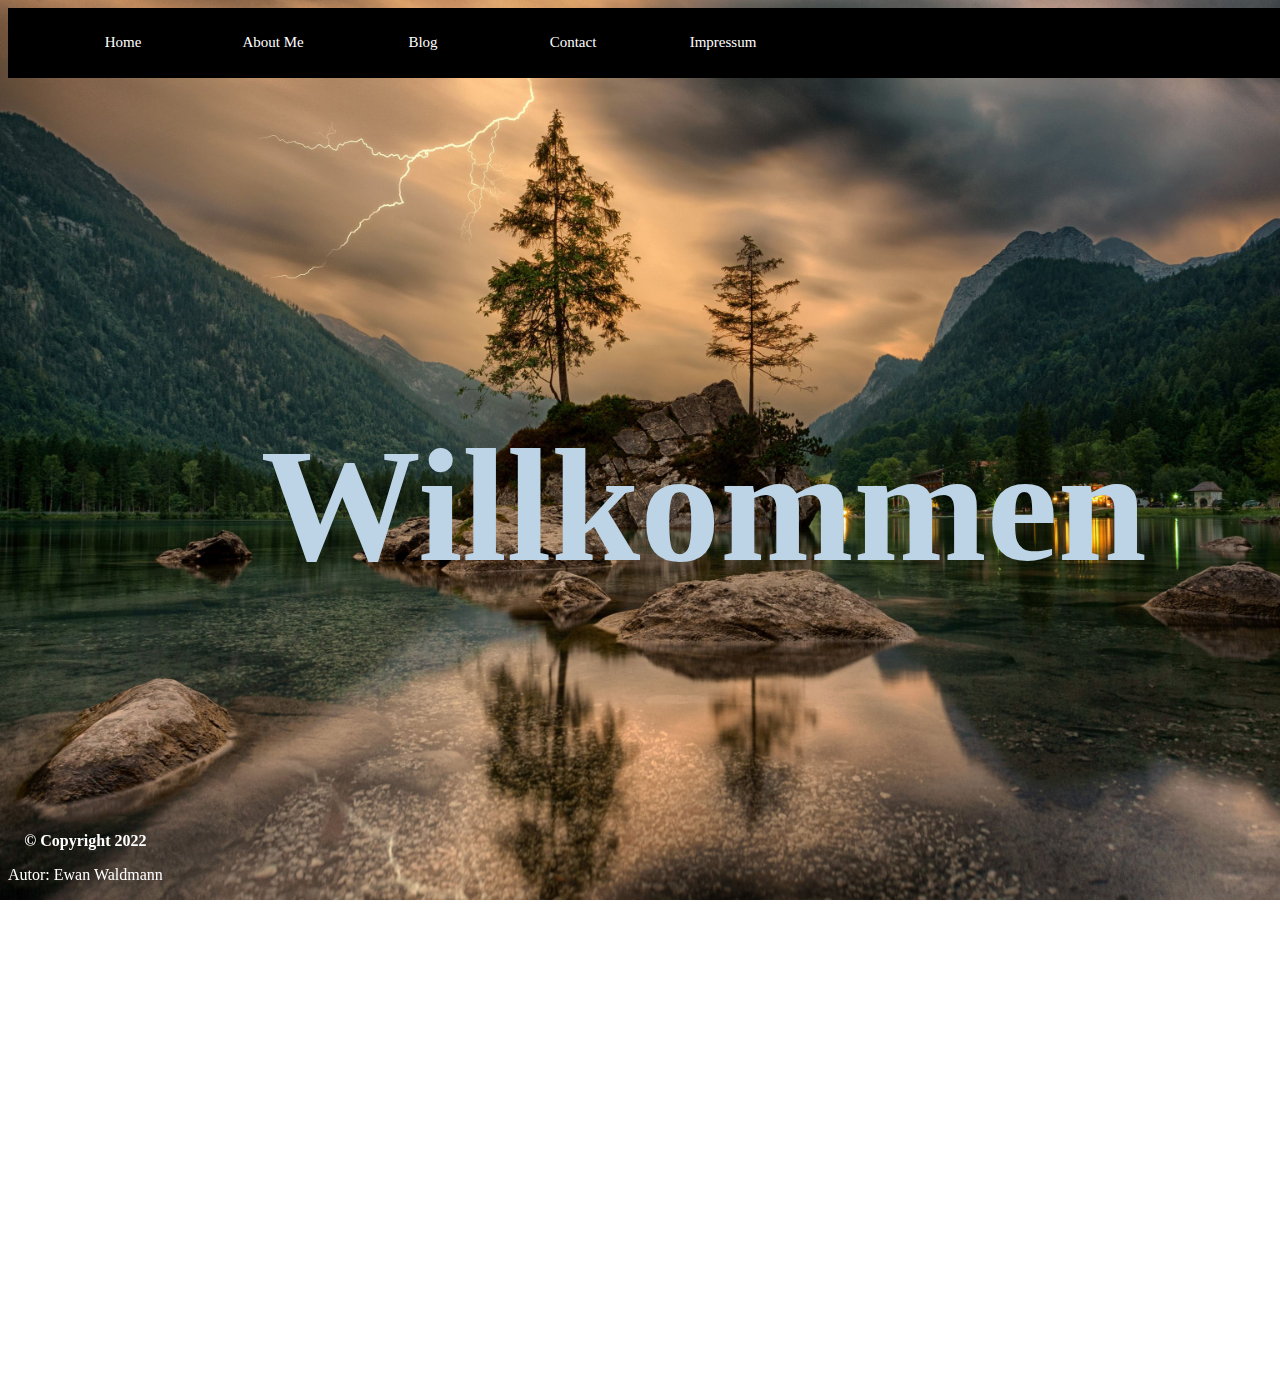
==== index.html @ 77e77d75 "1. Versuch verschiedene Geraeteklassen" ====
<!DOCTYPE html>
<html lang="de">

<head>
    <meta charset="UTF-8">
    <meta http-equiv="X-UA-Compatible" content="IE=edge">
    <meta name="viewport" content="width=device-width, initial-scale=1.0">
    <link href="css/style.css" rel="stylesheet">
    <title>Ewan Waldmann</title>
</head>

<body class="homebody">
    <header>
        <h1>My Blog</h1>
    </header>
    <nav>
        <!--Navigationsleiste-->
        <ul class="navbar">
            <li class="navbox"><a class="navtext" href="index.html">Home</a> </li>
            <li class="navbox"><a class="navtext" href="aboutme.html">About Me</a></li>
            <li class="navbox"><a class="navtext" href="Blog.html">Blog</a> </li>
            <li class="navbox"><a class="navtext" href="contact.html">Contact</a> </li>
            <li class="navbox"><a class="navtext" href="impressum.html">Impressum</a></li>

        </ul>
        <ul class="hiddennav">
            <li class="navbox"> <a class="navtext" href="index.html">Menu</a></li>
                <ul>
                    <li class="navbox2"><a class="navtext" href="aboutme.html">About Me</a></li>
                    <li class="navbox2"><a class="navtext" href="Blog.html">Blog</a> </li>
                    <li class="navbox2"><a class="navtext" href="contact.html">Contact</a> </li>
                    <li class="navbox2"><a class="navtext" href="impressum.html">Impressum</a></li>
                </ul>
        </ul>
    </nav>
    <div class="homemain"></div>
    <main>
        <h1 class="welcome">Willkommen</h1>
    </main>
    <footer>
        <h3>© Copyright 2022</h3>
        <P id="footertext">Autor: Ewan Waldmann</P>
    </footer>

</body>


</html>
---- css/style.css ----
* {
    box-sizing: border-box;
    font-family: 'Oswald';
    font-size: medium;
}

body {
    max-width: 100%;
    display: grid;

    grid-template-columns: 20% 90% 10%;

    grid-template-rows: auto 3fr auto;

    grid-template-areas:

        "nav nav nav"
        "aside main ASIDE"
        "footer footer footer";

}

main {
    grid-area: main;
    width: 1200px;
    padding: auto;
    margin-top: 12rem;

}

header {
    font-weight: bolder;
    font-size: 300%;
    margin-top: 25px
}

footer {
    grid-area: footer;
    bottom: 0;
    position: fixed;
    color: white;
    font-size: initial;
    text-align: center;
}

#footertext {
    /*Text im Footer*/
    color: white;
    font-size: 16px;

}

.welcome {
    /*Homeseite inschrift*/
    font-size: 1000%;
    color: #BDD4E7;
    margin-top: 150px;
    width: fit-content;

}

nav {
    /*Navigationsbalken*/
    background-color: black;
    width: 100%;
    height: 70px;
    grid-area: nav;
    position: absolute;
    margin-top: 0;
}



.navbar {
    /*Navigationsliste*/
    list-style: none;
}

.navbox {
    /*Navigationsbox*/
    float: left;
    background-color: black;
    text-align: center;
    width: 150px;
}

.navtext {
    /*Text in der Navigationsbox*/
    display: block;
    color: white;
    padding: 10px 12px;
    text-decoration: none;
    font-size: 15px;
}

.navbox:hover {
    /*Hover über den Navtext*/
    background-color: #333;
    border-left: solid white;
}

.navbox2 {
    /*zweite Navigationsbox*/
    display: none;
}

.navbox:hover .navbox2 {
    /*Navbox 2 wird angezeigt*/
    display: block;
}


html {
    background-image: url("Medien/tree.jpg");
    background-size: cover;
    background-position: center;
    min-height: 1400px;
    background-attachment: fixed;
}

#title { /*Title auf allen seiten*/
    font-size: 300%;
    margin-left: 320px;
}

.maintext {
    padding: 20px;
    background-color: #BDD4E7;
    height: fit-content;
    margin-top: 0;
    grid-area: main;
}
.hiddennav {
    display: none;
    list-style: none;
}

@media only screen and (max-width: 700px) {

    .welcome{
        padding-top: 40px;
        font-size: 300%;
        }
    #title{
        font-size: 300%;
        padding: 40px;
    }
    
    .navtext{
        font-size: 12px;
    }
    
    .home{
        min-height: 700px;
    
    }
    .navbar {
        display: none;
    }
    
    #impressum{
        font-size: 14px;
    }
    .hiddennav {
        display: block;
    }
    .hiddennav:hover .navbox2 {
        display: block;
    }
 }
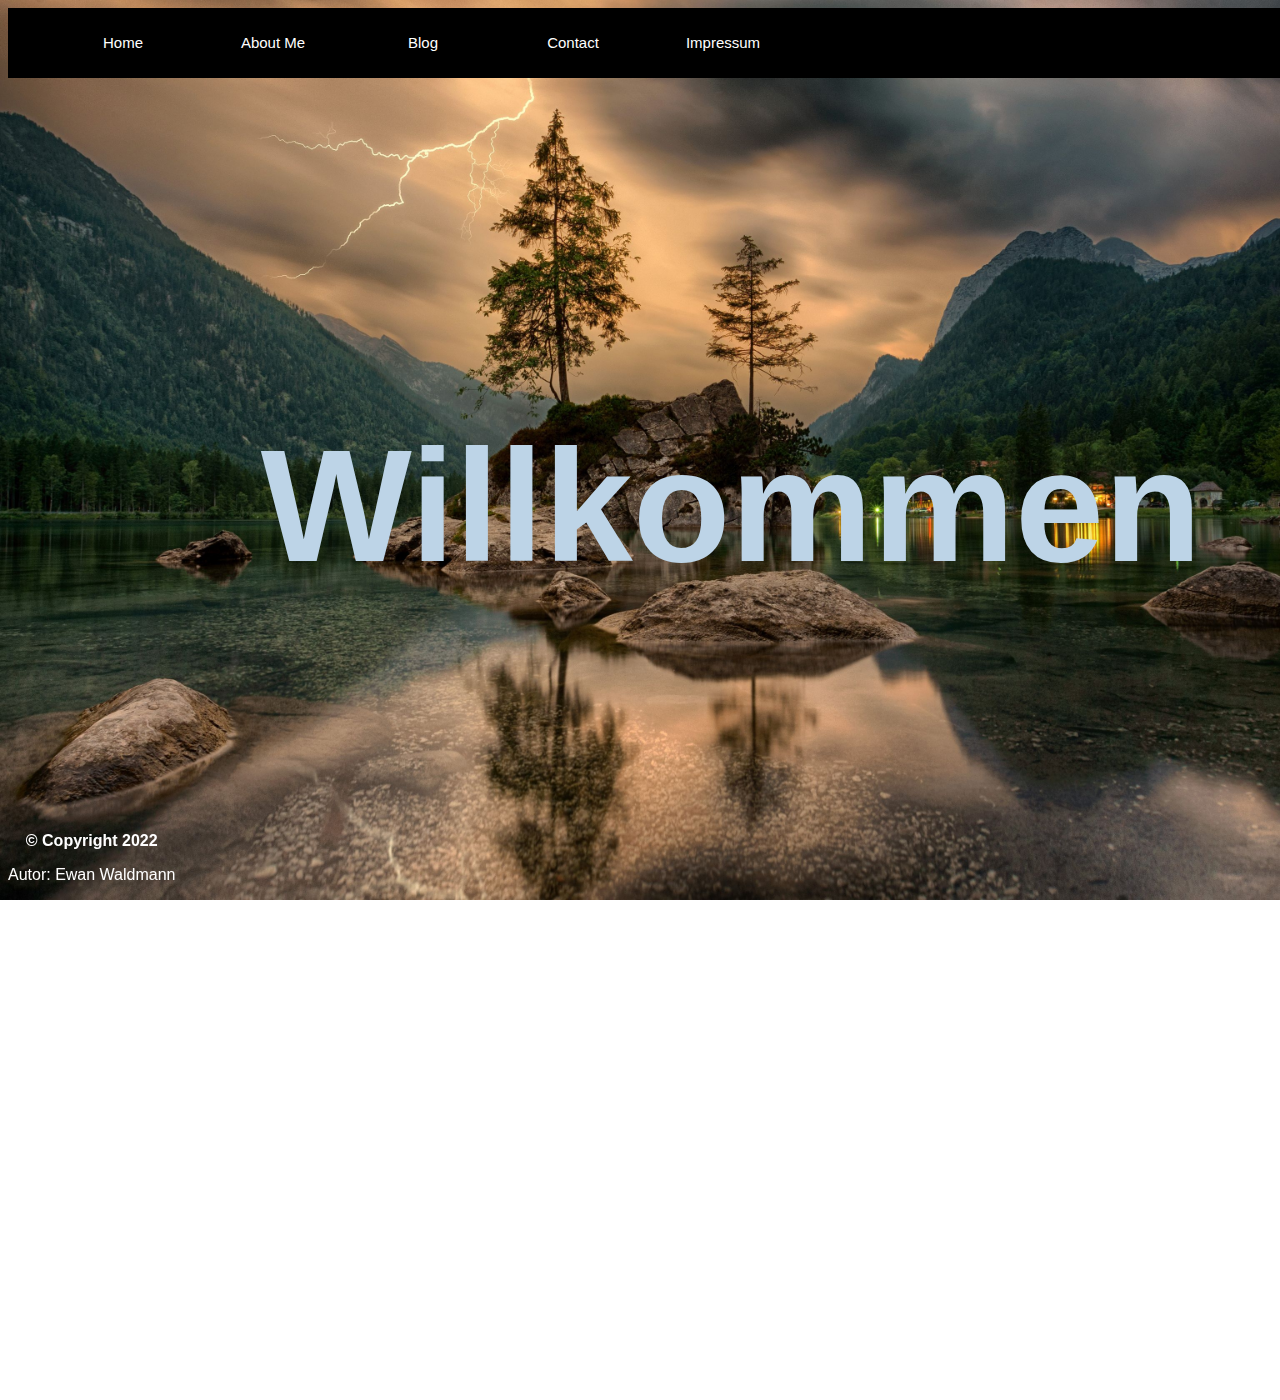
==== commit 6dad96e9: "Nav Bar bug fixed" ====
--- a/index.html
+++ b/index.html
@@ -24,7 +24,7 @@
 
         </ul>
         <ul class="hiddennav">
-            <li class="navbox"> <a class="navtext" href="index.html">Menu</a></li>
+            <li class="navbox1"><a class="navtext" href="index.html">Menu</a></li>
                 <ul>
                     <li class="navbox2"><a class="navtext" href="aboutme.html">About Me</a></li>
                     <li class="navbox2"><a class="navtext" href="Blog.html">Blog</a> </li>
--- a/css/style.css
+++ b/css/style.css
@@ -1,10 +1,11 @@
+@import url(https://fonts.google.com/specimen/Oswald?query=oswald);
 * {
     box-sizing: border-box;
-    font-family: 'Oswald';
+    font-family: "oswald", sans-serif;
     font-size: medium;
 }
 
-body {
+body { /*Body auf allen seiten mit dem Grid*/
     max-width: 100%;
     display: grid;
 
@@ -23,15 +24,13 @@
 main {
     grid-area: main;
     width: 1200px;
-    padding: auto;
     margin-top: 12rem;
-
 }
 
 header {
     font-weight: bolder;
     font-size: 300%;
-    margin-top: 25px
+    margin-top: 25px;
 }
 
 footer {
@@ -83,6 +82,12 @@
     text-align: center;
     width: 150px;
 }
+.navbox1 {
+    background-color: black;
+    text-align: center;
+    width: 150px;
+}
+
 
 .navtext {
     /*Text in der Navigationsbox*/
@@ -102,15 +107,19 @@
 .navbox2 {
     /*zweite Navigationsbox*/
     display: none;
-}
-
-.navbox:hover .navbox2 {
-    /*Navbox 2 wird angezeigt*/
-    display: block;
+    background-color: black;
+    text-align: center;
+    width: 150px;
+    height: 40px;
+}
+.navbox2:hover {
+    background-color: #333;
+    border-left:solid white;
 }
 
 
 html {
+    /*hintergrund auf allen Seiten*/
     background-image: url("Medien/tree.jpg");
     background-size: cover;
     background-position: center;
@@ -118,53 +127,118 @@
     background-attachment: fixed;
 }
 
-#title { /*Title auf allen seiten*/
+
+.title {
+    /*Title auf allen seiten*/
     font-size: 300%;
-    margin-left: 320px;
-}
-
-.maintext {
+    margin-left: 100%;
+}
+
+.maintext { /*Formatierung des Textest auf allen seiten in der Main*/
     padding: 20px;
-    background-color: #BDD4E7;
+    background-color: white;
     height: fit-content;
     margin-top: 0;
     grid-area: main;
 }
-.hiddennav {
+
+.hiddennav {/*versteckte NAVBar bei verkleinerung des Fensters*/
     display: none;
     list-style: none;
 }
+.hiddennav:hover {
+    
+    width: fit-content;
+}
+
+.contact {
+    /*DIV Kontaktseite*/
+    padding: 30px;
+   margin-top: 0;
+}
+
+
+.contactinput {
+    /*Inputfeld Kontaktseite*/
+    color: #212227;
+    border: none;
+    border-bottom: 1px solid #212227;
+    text-align: left;
+    width: 100%;
+    height: 50px;
+    font-size: 16px;
+    outline: none;
+}
+
+
+
+#contactmessage {
+    /*Textfeld Kontaktseite*/
+    width: 100%;
+    font-size: 16px;
+    margin-top: 20px;
+    border: 1px solid #212227;
+    min-height: 200px;
+    border-radius: 8px;
+    padding: 10px;
+    outline: none;
+}
+
+#submit { /*Submit button*/
+    background-color: #212227;
+    color: white;
+    padding: 12px 20px;
+    border: none;
+    border-radius: 5px;
+    cursor: pointer;
+
+}
+
+#submit:hover {
+    background-color: #637074;
+
+}
 
 @media only screen and (max-width: 700px) {
 
-    .welcome{
+    .welcome { /*titel auf Homepage*/
         padding-top: 40px;
         font-size: 300%;
-        }
-    #title{
-        font-size: 300%;
+        font-weight: lighter;
+    }
+
+    main{
+        width: 400px;
+    }
+    .title {
+        font-size: 150%;
         padding: 40px;
     }
-    
-    .navtext{
+
+    .navtext {
         font-size: 12px;
     }
-    
-    .home{
+
+    .home {
         min-height: 700px;
-    
-    }
+
+    }
+
     .navbar {
         display: none;
     }
-    
-    #impressum{
+
+    #impressum {
         font-size: 14px;
     }
+
     .hiddennav {
         display: block;
-    }
+        list-style: none;
+    }
+
     .hiddennav:hover .navbox2 {
         display: block;
-    }
- }+        list-style: none;
+    }
+}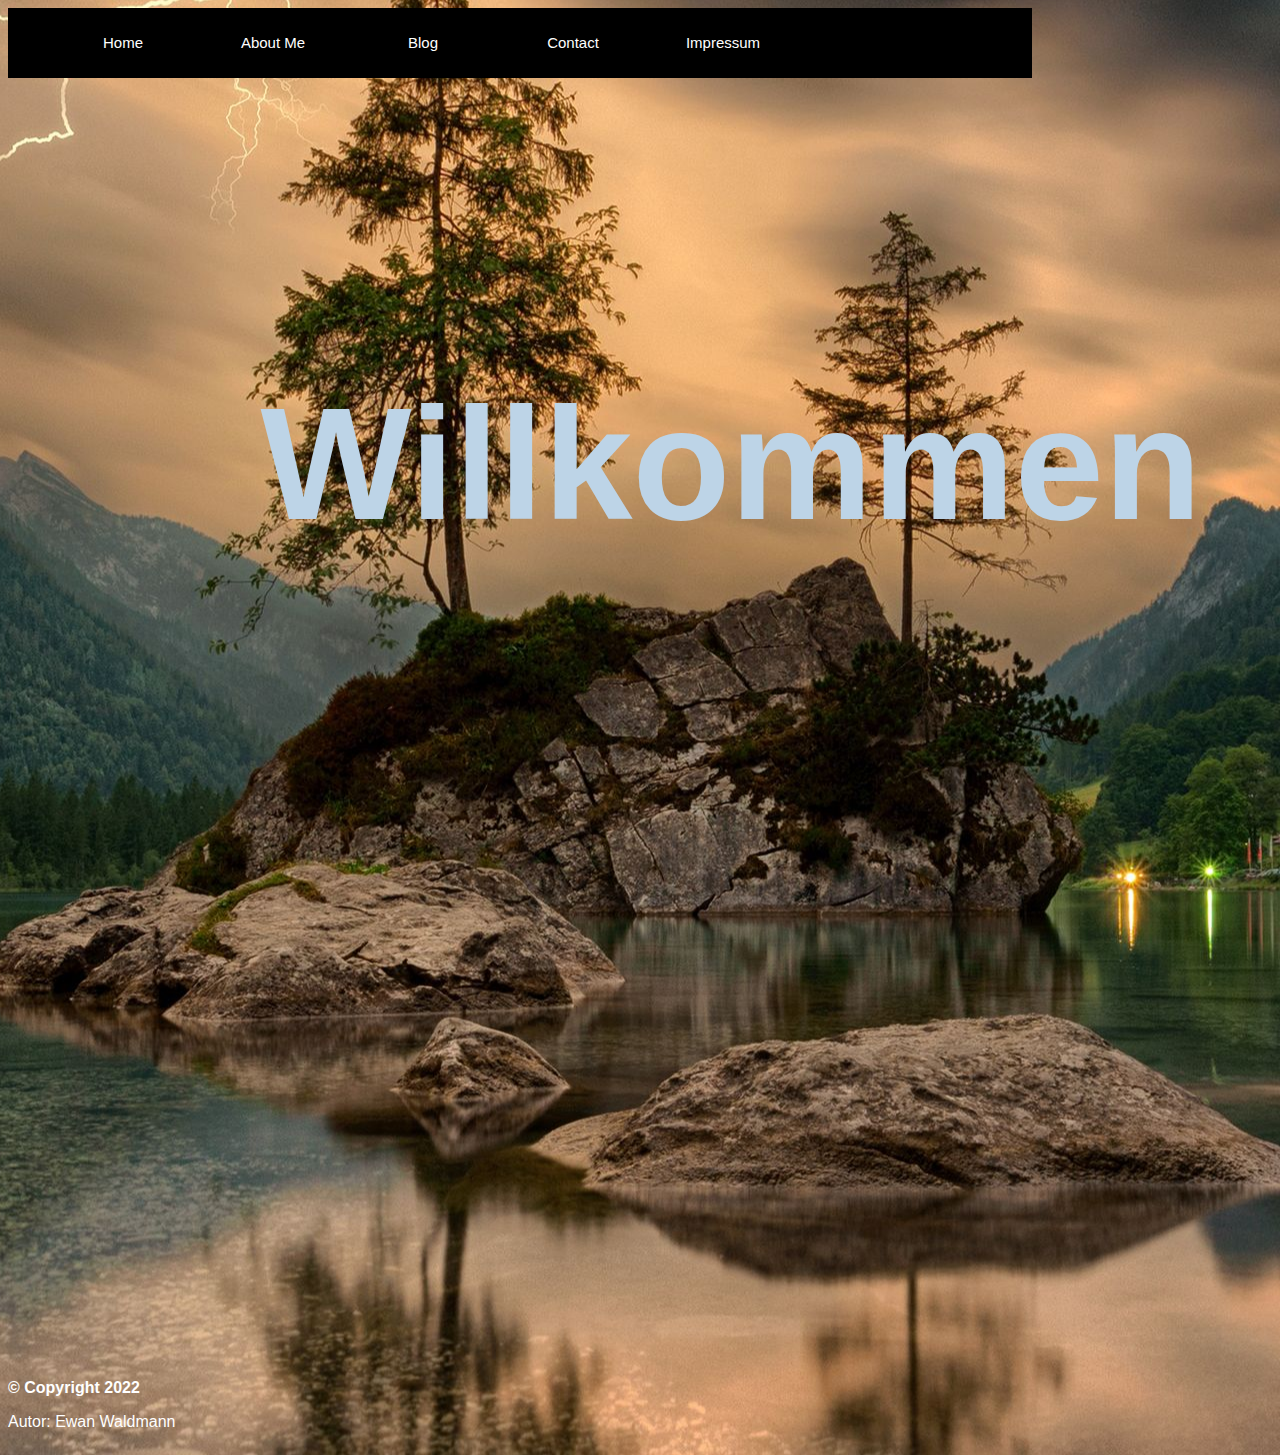
==== commit 6c560dd2: "fixing" ====
--- a/index.html
+++ b/index.html
@@ -25,12 +25,12 @@
         </ul>
         <ul class="hiddennav">
             <li class="navbox1"><a class="navtext" href="index.html">Menu</a></li>
-                <ul>
-                    <li class="navbox2"><a class="navtext" href="aboutme.html">About Me</a></li>
-                    <li class="navbox2"><a class="navtext" href="Blog.html">Blog</a> </li>
-                    <li class="navbox2"><a class="navtext" href="contact.html">Contact</a> </li>
-                    <li class="navbox2"><a class="navtext" href="impressum.html">Impressum</a></li>
-                </ul>
+            <ul>
+                <li class="navbox2"><a class="navtext" href="aboutme.html">About Me</a></li>
+                <li class="navbox2"><a class="navtext" href="Blog.html">Blog</a> </li>
+                <li class="navbox2"><a class="navtext" href="contact.html">Contact</a> </li>
+                <li class="navbox2"><a class="navtext" href="impressum.html">Impressum</a></li>
+            </ul>
         </ul>
     </nav>
     <div class="homemain"></div>
@@ -38,8 +38,10 @@
         <h1 class="welcome">Willkommen</h1>
     </main>
     <footer>
+        <div id="platz"></div>
         <h3>© Copyright 2022</h3>
         <P id="footertext">Autor: Ewan Waldmann</P>
+
     </footer>
 
 </body>
--- a/css/style.css
+++ b/css/style.css
@@ -1,12 +1,23 @@
 @import url(https://fonts.google.com/specimen/Oswald?query=oswald);
+
 * {
     box-sizing: border-box;
     font-family: "oswald", sans-serif;
     font-size: medium;
 }
 
-body { /*Body auf allen seiten mit dem Grid*/
-    max-width: 100%;
+body {
+    /*Body auf allen seiten mit dem Grid*/
+
+    /*hintergrund auf allen Seiten*/
+    background-image: url("Medien/tree.jpg");
+    /*   background-size: cover;
+       background-position: center;
+       min-height: 1400px;
+       background-attachment: fixed;*/
+    background-position: center;
+    background-repeat: no-repeat;
+    max-width: fit-content;
     display: grid;
 
     grid-template-columns: 20% 90% 10%;
@@ -16,7 +27,7 @@
     grid-template-areas:
 
         "nav nav nav"
-        "aside main ASIDE"
+        "aside main main"
         "footer footer footer";
 
 }
@@ -36,10 +47,9 @@
 footer {
     grid-area: footer;
     bottom: 0;
-    position: fixed;
     color: white;
     font-size: initial;
-    text-align: center;
+    text-align: left;
 }
 
 #footertext {
@@ -53,7 +63,7 @@
     /*Homeseite inschrift*/
     font-size: 1000%;
     color: #BDD4E7;
-    margin-top: 150px;
+    margin-top: 10;
     width: fit-content;
 
 }
@@ -61,7 +71,7 @@
 nav {
     /*Navigationsbalken*/
     background-color: black;
-    width: 100%;
+    width: 80%;
     height: 70px;
     grid-area: nav;
     position: absolute;
@@ -82,6 +92,7 @@
     text-align: center;
     width: 150px;
 }
+
 .navbox1 {
     background-color: black;
     text-align: center;
@@ -112,20 +123,13 @@
     width: 150px;
     height: 40px;
 }
+
 .navbox2:hover {
     background-color: #333;
-    border-left:solid white;
-}
-
-
-html {
-    /*hintergrund auf allen Seiten*/
-    background-image: url("Medien/tree.jpg");
-    background-size: cover;
-    background-position: center;
-    min-height: 1400px;
-    background-attachment: fixed;
-}
+    border-left: solid white;
+}
+
+
 
 
 .title {
@@ -134,7 +138,8 @@
     margin-left: 100%;
 }
 
-.maintext { /*Formatierung des Textest auf allen seiten in der Main*/
+.maintext {
+    /*Formatierung des Textest auf allen seiten in der Main*/
     padding: 20px;
     background-color: white;
     height: fit-content;
@@ -142,19 +147,21 @@
     grid-area: main;
 }
 
-.hiddennav {/*versteckte NAVBar bei verkleinerung des Fensters*/
+.hiddennav {
+    /*versteckte NAVBar bei verkleinerung des Fensters*/
     display: none;
     list-style: none;
 }
+
 .hiddennav:hover {
-    
+
     width: fit-content;
 }
 
 .contact {
     /*DIV Kontaktseite*/
     padding: 30px;
-   margin-top: 0;
+    margin-top: 0;
 }
 
 
@@ -184,7 +191,8 @@
     outline: none;
 }
 
-#submit { /*Submit button*/
+#submit {
+    /*Submit button*/
     background-color: #212227;
     color: white;
     padding: 12px 20px;
@@ -199,17 +207,23 @@
 
 }
 
+#platz {
+    height: 700px;
+}
+
 @media only screen and (max-width: 700px) {
 
-    .welcome { /*titel auf Homepage*/
+    .welcome {
+        /*titel auf Homepage*/
         padding-top: 40px;
         font-size: 300%;
         font-weight: lighter;
     }
 
-    main{
+    main {
         width: 400px;
     }
+
     .title {
         font-size: 150%;
         padding: 40px;
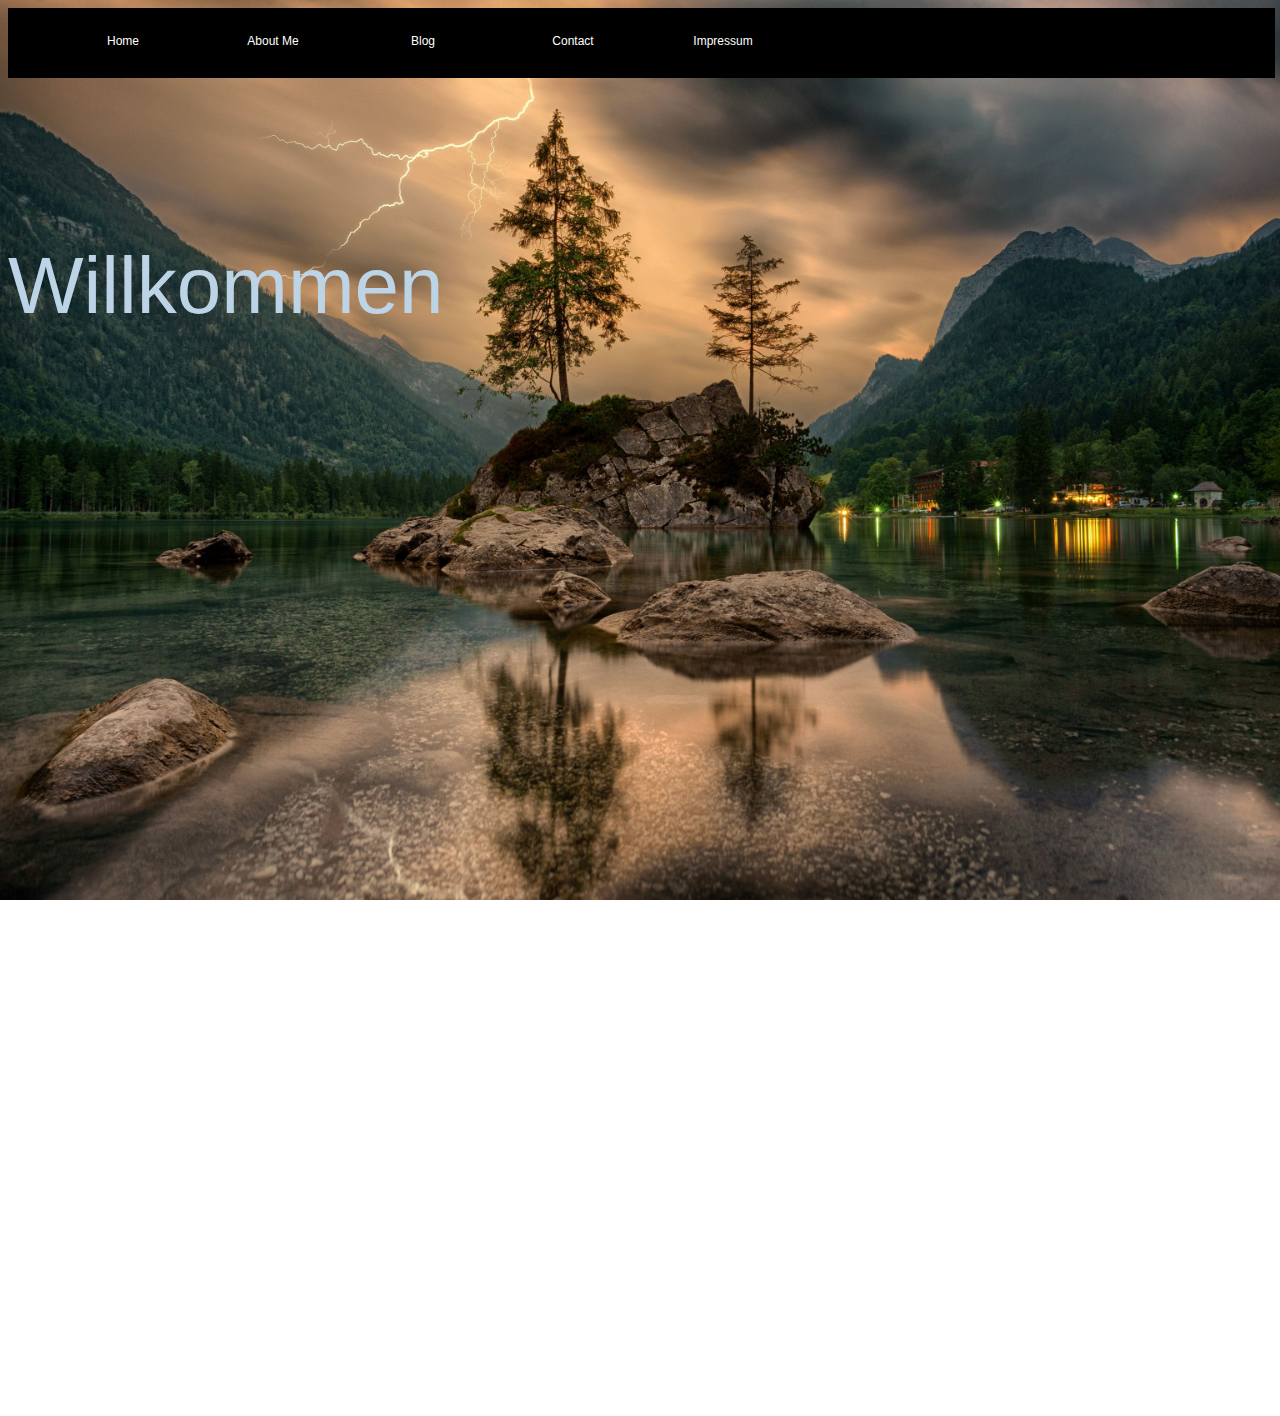
==== commit 420ff5a1: "Verbesserungen" ====
--- a/index.html
+++ b/index.html
@@ -10,9 +10,6 @@
 </head>
 
 <body class="homebody">
-    <header>
-        <h1>My Blog</h1>
-    </header>
     <nav>
         <!--Navigationsleiste-->
         <ul class="navbar">
@@ -33,10 +30,10 @@
             </ul>
         </ul>
     </nav>
-    <div class="homemain"></div>
+    <div class="homemain">
     <main>
         <h1 class="welcome">Willkommen</h1>
-    </main>
+    </main></div>
     <footer>
         <div id="platz"></div>
         <h3>© Copyright 2022</h3>
--- a/css/style.css
+++ b/css/style.css
@@ -11,12 +11,12 @@
 
     /*hintergrund auf allen Seiten*/
     background-image: url("Medien/tree.jpg");
-    /*   background-size: cover;
-       background-position: center;
-       min-height: 1400px;
-       background-attachment: fixed;*/
+    background-size: cover;
     background-position: center;
-    background-repeat: no-repeat;
+    min-height: 1400px;
+    background-attachment: fixed;
+    /*background-position: center;
+    background-repeat: no-repeat;*/
     max-width: fit-content;
     display: grid;
 
@@ -42,6 +42,7 @@
     font-weight: bolder;
     font-size: 300%;
     margin-top: 25px;
+
 }
 
 footer {
@@ -71,7 +72,7 @@
 nav {
     /*Navigationsbalken*/
     background-color: black;
-    width: 80%;
+    width: 99%;
     height: 70px;
     grid-area: nav;
     position: absolute;
@@ -138,6 +139,7 @@
     margin-left: 100%;
 }
 
+
 .maintext {
     /*Formatierung des Textest auf allen seiten in der Main*/
     padding: 20px;
@@ -145,6 +147,7 @@
     height: fit-content;
     margin-top: 0;
     grid-area: main;
+    max-width: 95%;
 }
 
 .hiddennav {
@@ -207,11 +210,51 @@
 
 }
 
+iframe {
+    margin-left: 30%;
+}
+
 #platz {
+    /*Platzhalter auf der Homepage*/
     height: 700px;
 }
-
-@media only screen and (max-width: 700px) {
+.blog {
+    width: 90%;
+}
+
+@media only screen and (max-width: 1400px) {
+    .welcome {
+        /*titel auf Homepage*/
+        padding-top: 40px;
+        font-size: 500%;
+        font-weight: lighter;
+    }
+
+    main {
+        width: 800px;
+    }
+
+    .title {
+        font-size: 300%;
+        padding: 40px;
+    }
+
+    .navtext {
+        font-size: 12px;
+    }
+
+    .home {
+        min-height: 700px;
+
+    }
+
+    iframe {
+        margin: 0;
+    }
+
+}
+
+@media only screen and (max-width: 900px) {
 
     .welcome {
         /*titel auf Homepage*/
@@ -233,10 +276,6 @@
         font-size: 12px;
     }
 
-    .home {
-        min-height: 700px;
-
-    }
 
     .navbar {
         display: none;
@@ -255,4 +294,22 @@
         display: block;
         list-style: none;
     }
+
+    #platz {
+        height: 0px;
+    }
+
+    nav {
+        width: 95%;
+    }
+
+    .homemain {
+        width: 500px;
+    }
+
+    iframe {
+        height: 150%;
+        width: 100%;
+    }
+
 }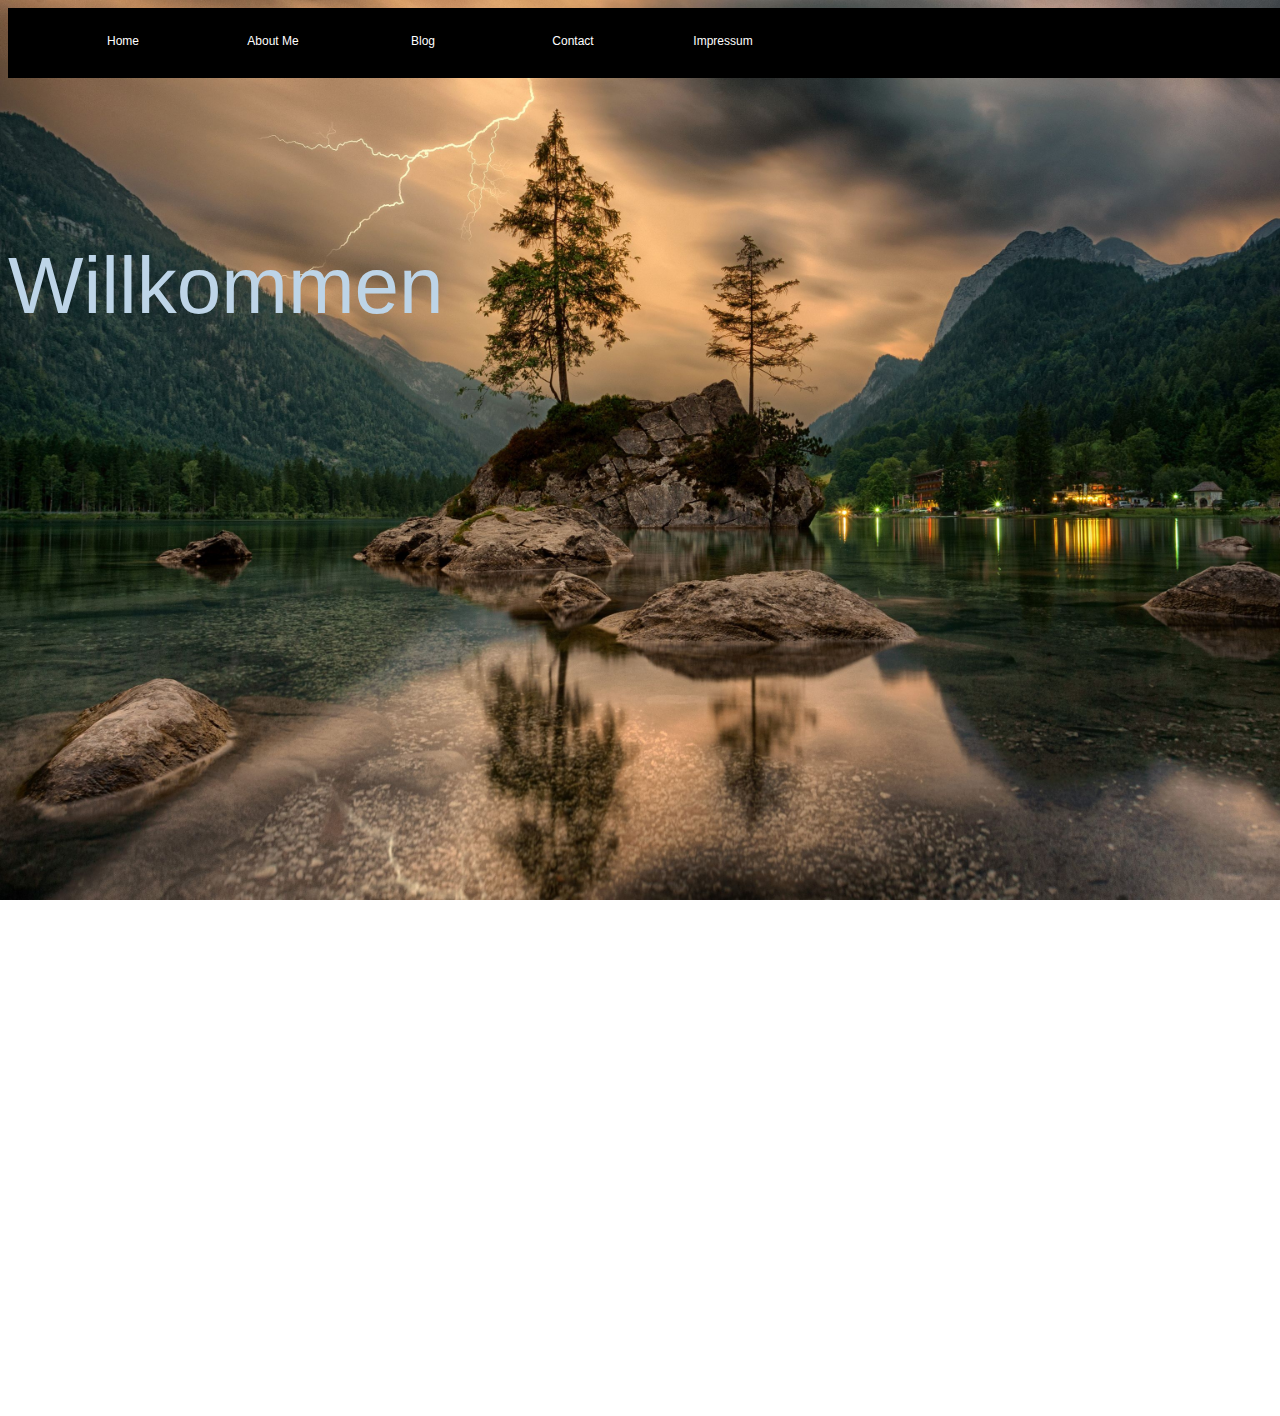
==== commit a516efa9: "Update style.css" ====
--- a/index.html
+++ b/index.html
@@ -21,7 +21,11 @@
 
         </ul>
         <ul class="hiddennav">
+<<<<<<< Updated upstream
             <li class="navbox1"><a class="navtext" href="index.html">Menu</a></li>
+=======
+            <li class="navbox"><a class="navtext" href="index.html">Menu</a></li>
+>>>>>>> Stashed changes
             <ul>
                 <li class="navbox2"><a class="navtext" href="aboutme.html">About Me</a></li>
                 <li class="navbox2"><a class="navtext" href="Blog.html">Blog</a> </li>
--- a/css/style.css
+++ b/css/style.css
@@ -4,6 +4,9 @@
     box-sizing: border-box;
     font-family: "oswald", sans-serif;
     font-size: medium;
+}
+html {
+    width: 1000px;
 }
 
 body {
@@ -34,7 +37,6 @@
 
 main {
     grid-area: main;
-    width: 1200px;
     margin-top: 12rem;
 }
 
@@ -71,8 +73,8 @@
 
 nav {
     /*Navigationsbalken*/
+    width: 100%;
     background-color: black;
-    width: 99%;
     height: 70px;
     grid-area: nav;
     position: absolute;
@@ -218,9 +220,7 @@
     /*Platzhalter auf der Homepage*/
     height: 700px;
 }
-.blog {
-    width: 90%;
-}
+
 
 @media only screen and (max-width: 1400px) {
     .welcome {
@@ -265,11 +265,13 @@
 
     main {
         width: 400px;
+        margin: 5px;
     }
 
     .title {
         font-size: 150%;
         padding: 40px;
+        margin: 12px;
     }
 
     .navtext {
@@ -293,6 +295,7 @@
     .hiddennav:hover .navbox2 {
         display: block;
         list-style: none;
+<<<<<<< Updated upstream
     }
 
     #platz {
@@ -300,7 +303,7 @@
     }
 
     nav {
-        width: 95%;
+        width: 100%
     }
 
     .homemain {
@@ -310,6 +313,29 @@
     iframe {
         height: 150%;
         width: 100%;
-    }
+=======
+>>>>>>> Stashed changes
+    }
+
+}
+@media only screen and (max-width: 600px) { 
+
+    html {
+        width: 590px;
+        height: 900px;
+    }
+
+main {
+    width: 300px;
+
+}
+.title {
+    font-size: 100%;
+}
+.welcome {
+    position:relative;
+    top: 300px;
+    margin-left: 10%;
+}
 
 }